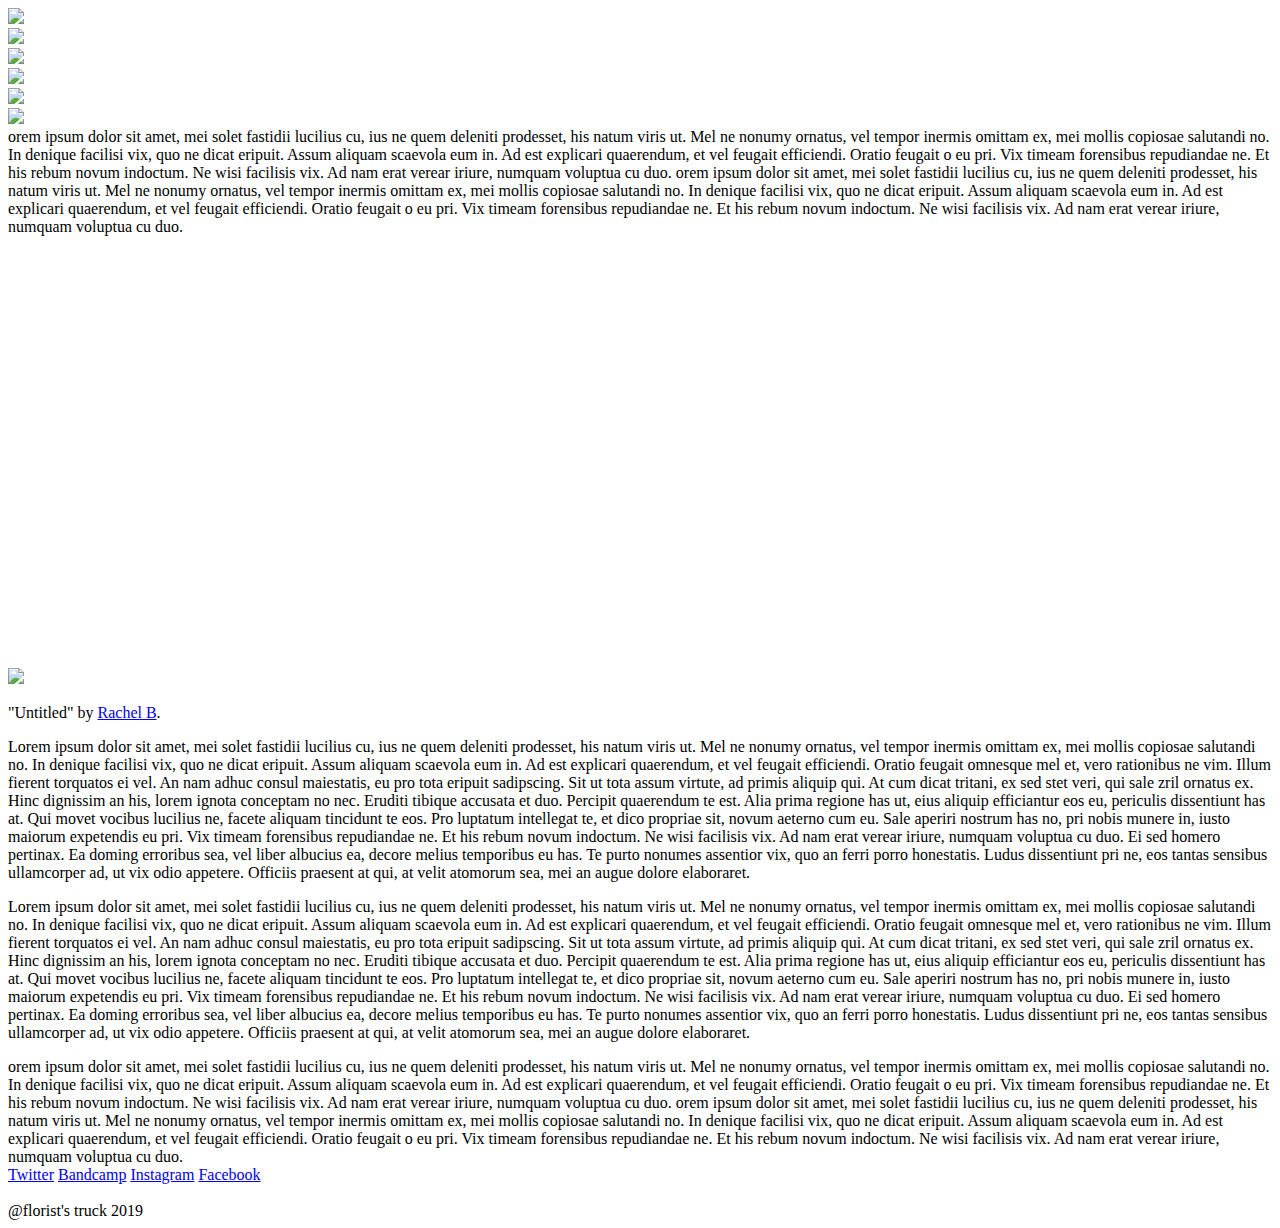
==== index.html @ beddcd2d "create index" ====
<!DOCTYPE html>
<html lang="en">
  <head>
    <title>Florist's Truck</title>
    <meta charset="utf-8">
    <meta http-equiv="X-UA-Compatible" content="IE=edge">
    <meta name="viewport" content="width=device-width, initial-scale=1">
    
    <!-- import the webpage's stylesheet -->
    <link rel="stylesheet" type="text/css" href="/screen.css" media="screen" />    
    <!-- import the webpage's javascript file -->
    <script src="/script.js" defer></script>
    <link rel="stylesheet" href="https://unpkg.com/chota@latest">
    <link href="https://fonts.googleapis.com/css?family=EB+Garamond" rel="stylesheet">
  </head>  
  <body>

  
    <div class="row navbar">
      <div class="col-2"></div>
     <!-- <div class="col" id="logo" data-aos="logo-animation" data-aos-delay="550"> -->
      <div class="col" id="logo">
        <a href="/winter18.html" id="logo-click"><img src="https://cdn.glitch.com/562de8a5-a405-4e7e-9d7d-452318f6cb63%2Fheading.gif?1544930322221"></a>
      </div>
      <div class="col nav" id="nav-0">
        <a href="/about.html"><img src="https://cdn.glitch.com/562de8a5-a405-4e7e-9d7d-452318f6cb63%2FNav-about-01.png?1545444240379"></a>
      </div>
      <div class="col nav" id="nav-1">
        <a href="#"><img src="https://cdn.glitch.com/562de8a5-a405-4e7e-9d7d-452318f6cb63%2FNav-past-01.png?1545451719159"></a>
      </div>
      <div class="col nav" id="nav-2">
        <a href="/winter18.html"><img src="https://cdn.glitch.com/562de8a5-a405-4e7e-9d7d-452318f6cb63%2FNav-current-01.png?1545451718797"></a>
      </div>
      <div class="col nav" id="nav-3">
        <a href="/submit.html"><img src="https://cdn.glitch.com/562de8a5-a405-4e7e-9d7d-452318f6cb63%2FNav-submit-01.png?1545451718893"></a>
      </div>
      <div class="col nav" id="nav-4">
        <a href="/contact.html"><img src="https://cdn.glitch.com/562de8a5-a405-4e7e-9d7d-452318f6cb63%2FNav-contact-01.png?1545451718662"></a>
      </div>
      <div class="col-2"></div>
    </div>
<!--    
    <div class="wave wave--show">
      <div class="wave__cont">
        ::after
      </div>
    </div>
-->
    
    <!--
 
    <div class="row">
      <div class="col-1"></div>
      <div class="col-10 poem-content">
        <p>Lorem ipsum dolor sit amet, mei solet fastidii lucilius cu, ius ne quem deleniti prodesset, his natum viris ut. Mel ne nonumy ornatus, vel tempor inermis omittam ex, mei mollis copiosae salutandi no. In denique facilisi vix, quo ne dicat eripuit. Assum aliquam scaevola eum in. Ad est explicari quaerendum, et vel feugait efficiendi.

  Oratio feugait omnesque mel et, vero rationibus ne vim. Illum fierent torquatos ei vel. An nam adhuc consul maiestatis, eu pro tota eripuit sadipscing. Sit ut tota assum virtute, ad primis aliquip qui. At cum dicat tritani, ex sed stet veri, qui sale zril ornatus ex.
        </p>
      </div>
      <div class="col-1"></div>
    </div>
<!--
    <div class="row">
      <div class="col-6"></div>
      <div class="col-4 poem-content" data-aos="fade-up" data-aos-delay="150" data-aos-duration="1500" data-aos-easing="flower-easing" data-aos-mirror="true">
        <p>Read More...</p>
      </div>
      <div class="col"></div>
    </div>
-->
    <div class="row">
      <div class="white-space" style="height: 60vh;">
        <p-h>orem ipsum dolor sit amet, mei solet fastidii lucilius cu, ius ne quem deleniti prodesset, his natum viris ut. Mel ne nonumy ornatus, vel tempor inermis omittam ex, mei mollis copiosae salutandi no. In denique facilisi vix, quo ne dicat eripuit. Assum aliquam scaevola eum in. Ad est explicari quaerendum, et vel feugait efficiendi.

    Oratio feugait o eu pri. Vix timeam forensibus repudiandae ne. Et his rebum novum indoctum. Ne wisi facilisis vix. Ad nam erat verear iriure, numquam voluptua cu duo.
orem ipsum dolor sit amet, mei solet fastidii lucilius cu, ius ne quem deleniti prodesset, his natum viris ut. Mel ne nonumy ornatus, vel tempor inermis omittam ex, mei mollis copiosae salutandi no. In denique facilisi vix, quo ne dicat eripuit. Assum aliquam scaevola eum in. Ad est explicari quaerendum, et vel feugait efficiendi.

    Oratio feugait o eu pri. Vix timeam forensibus repudiandae ne. Et his rebum novum indoctum. Ne wisi facilisis vix. Ad nam erat verear iriure, numquam voluptua cu duo.
        </p-h>
      </div>
    </div>
    
       <div class="row">
      <div class="col-1"></div>
      <div class="col poem-img">
        <img src="http://placehold.jp/480x288.png" style="display: inline-block; padding-left:0;">
        <p>"Untitled" by <a href="#">Rachel B</a>.</p>
      </div>
      <div class="col-4"></div>
    </div>
    
    
    
    <div class="row">
      <div class="col-6"></div>
      <div class="col-4 poem-content">
        <p>Lorem ipsum dolor sit amet, mei solet fastidii lucilius cu, ius ne quem deleniti prodesset, his natum viris ut. Mel ne nonumy ornatus, vel tempor inermis omittam ex, mei mollis copiosae salutandi no. In denique facilisi vix, quo ne dicat eripuit. Assum aliquam scaevola eum in. Ad est explicari quaerendum, et vel feugait efficiendi.

  Oratio feugait omnesque mel et, vero rationibus ne vim. Illum fierent torquatos ei vel. An nam adhuc consul maiestatis, eu pro tota eripuit sadipscing. Sit ut tota assum virtute, ad primis aliquip qui. At cum dicat tritani, ex sed stet veri, qui sale zril ornatus ex.

  Hinc dignissim an his, lorem ignota conceptam no nec. Eruditi tibique accusata et duo. Percipit quaerendum te est. Alia prima regione has ut, eius aliquip efficiantur eos eu, periculis dissentiunt has at. Qui movet vocibus lucilius ne, facete aliquam tincidunt te eos. Pro luptatum intellegat te, et dico propriae sit, novum aeterno cum eu.

  Sale aperiri nostrum has no, pri nobis munere in, iusto maiorum expetendis eu pri. Vix timeam forensibus repudiandae ne. Et his rebum novum indoctum. Ne wisi facilisis vix. Ad nam erat verear iriure, numquam voluptua cu duo.

  Ei sed homero pertinax. Ea doming erroribus sea, vel liber albucius ea, decore melius temporibus eu has. Te purto nonumes assentior vix, quo an ferri porro honestatis. Ludus dissentiunt pri ne, eos tantas sensibus ullamcorper ad, ut vix odio appetere. Officiis praesent at qui, at velit atomorum sea, mei an augue dolore elaboraret.</p>
      </div>
      <div class="col"></div>
    </div>
    
    <div class="row">
      <div class="col-1"></div>
      <div class="col poem-content">
        <p>Lorem ipsum dolor sit amet, mei solet fastidii lucilius cu, ius ne quem deleniti prodesset, his natum viris ut. Mel ne nonumy ornatus, vel tempor inermis omittam ex, mei mollis copiosae salutandi no. In denique facilisi vix, quo ne dicat eripuit. Assum aliquam scaevola eum in. Ad est explicari quaerendum, et vel feugait efficiendi.

  Oratio feugait omnesque mel et, vero rationibus ne vim. Illum fierent torquatos ei vel. An nam adhuc consul maiestatis, eu pro tota eripuit sadipscing. Sit ut tota assum virtute, ad primis aliquip qui. At cum dicat tritani, ex sed stet veri, qui sale zril ornatus ex.

  Hinc dignissim an his, lorem ignota conceptam no nec. Eruditi tibique accusata et duo. Percipit quaerendum te est. Alia prima regione has ut, eius aliquip efficiantur eos eu, periculis dissentiunt has at. Qui movet vocibus lucilius ne, facete aliquam tincidunt te eos. Pro luptatum intellegat te, et dico propriae sit, novum aeterno cum eu.

  Sale aperiri nostrum has no, pri nobis munere in, iusto maiorum expetendis eu pri. Vix timeam forensibus repudiandae ne. Et his rebum novum indoctum. Ne wisi facilisis vix. Ad nam erat verear iriure, numquam voluptua cu duo.

  Ei sed homero pertinax. Ea doming erroribus sea, vel liber albucius ea, decore melius temporibus eu has. Te purto nonumes assentior vix, quo an ferri porro honestatis. Ludus dissentiunt pri ne, eos tantas sensibus ullamcorper ad, ut vix odio appetere. Officiis praesent at qui, at velit atomorum sea, mei an augue dolore elaboraret.</p>
        <!-- 
        <div class="white-space">
           <p-h>Lorem ipsum dolor sit amet, mei solet fastidii lucilius cu, ius ne quem deleniti prodesset, his natum viris ut. Mel ne nonumy ornatus, vel tempor inermis omittam ex, mei mollis copiosae salutandi no. In denique facilisi vix, quo ne dicat eripuit. Assum aliquam scaevola eum in. Ad est explicari quaerendum, et vel feugait efficiendi.

    Oratio feugait o eu pri. Vix timeam forensibus repudiandae ne. Et his rebum novum indoctum. Ne wisi facilisis vix. Ad nam erat verear iriure, numquam voluptua cu duo.

    Ei sed homero pertinax. Ea doming erroribus sea, vel liber albucius ea, decore melius temporibus eu has. Te purto nonumes assentior vix, quo an ferri porro honestatis. Ludus dissentiunt pri ne, eos tantas sensibus ullamcorper ad, ut vix odio appetere. Officiis praesent at qui, at velit atomorum sea, mei an augue dolore elaboraret.</p-h>
          </div>
-->
      </div>
      <div class="col-1"></div>
    </div>
    
    <div class="row">
      <div class="white-space">
        <p-h>orem ipsum dolor sit amet, mei solet fastidii lucilius cu, ius ne quem deleniti prodesset, his natum viris ut. Mel ne nonumy ornatus, vel tempor inermis omittam ex, mei mollis copiosae salutandi no. In denique facilisi vix, quo ne dicat eripuit. Assum aliquam scaevola eum in. Ad est explicari quaerendum, et vel feugait efficiendi.

    Oratio feugait o eu pri. Vix timeam forensibus repudiandae ne. Et his rebum novum indoctum. Ne wisi facilisis vix. Ad nam erat verear iriure, numquam voluptua cu duo.
orem ipsum dolor sit amet, mei solet fastidii lucilius cu, ius ne quem deleniti prodesset, his natum viris ut. Mel ne nonumy ornatus, vel tempor inermis omittam ex, mei mollis copiosae salutandi no. In denique facilisi vix, quo ne dicat eripuit. Assum aliquam scaevola eum in. Ad est explicari quaerendum, et vel feugait efficiendi.

    Oratio feugait o eu pri. Vix timeam forensibus repudiandae ne. Et his rebum novum indoctum. Ne wisi facilisis vix. Ad nam erat verear iriure, numquam voluptua cu duo.
        </p-h>
      </div>
    </div>
      
    
    <div class="row">
      <div class="col-1"></div>
      <div class="col">
        <div class="footer-flex">
          <a class="footer-anchor" href="#">Twitter</a>
          <a class="footer-anchor" href="#">Bandcamp</a>
          <a class="footer-anchor" href="#">Instagram</a>
          <a class="footer-anchor" href="#">Facebook</a>
        </div>
        <br \>
        <p-f>@florist's truck 2019</p-f>
      </div>
      <div class="col-1"></div>
    </div>

    
    <!--
    <div class="row" id="footer">
      <div class="col-1"></div>
      <div class="col" data-aos="fade-up" data-aos-delay="150" data-aos-duration="1500" data-aos-easing="flower-easing" data-aos-mirror="true">
        <p>Twitter</p>
        <p>Bandcamp</p>
        <p>Instagram</p>
        <p>Facebook</p>
      </div>
      <div class="col-1"></div>
    </div>
    -->
 
    <script src="https://code.jquery.com/jquery-3.3.1.min.js" integrity="sha256-FgpCb/KJQlLNfOu91ta32o/NMZxltwRo8QtmkMRdAu8=" crossorigin="anonymous"></script>
    <script src="https://code.jquery.com/ui/1.11.4/jquery-ui.js"></script>
    <script src="/script.js"></script>
  </body>
</html>
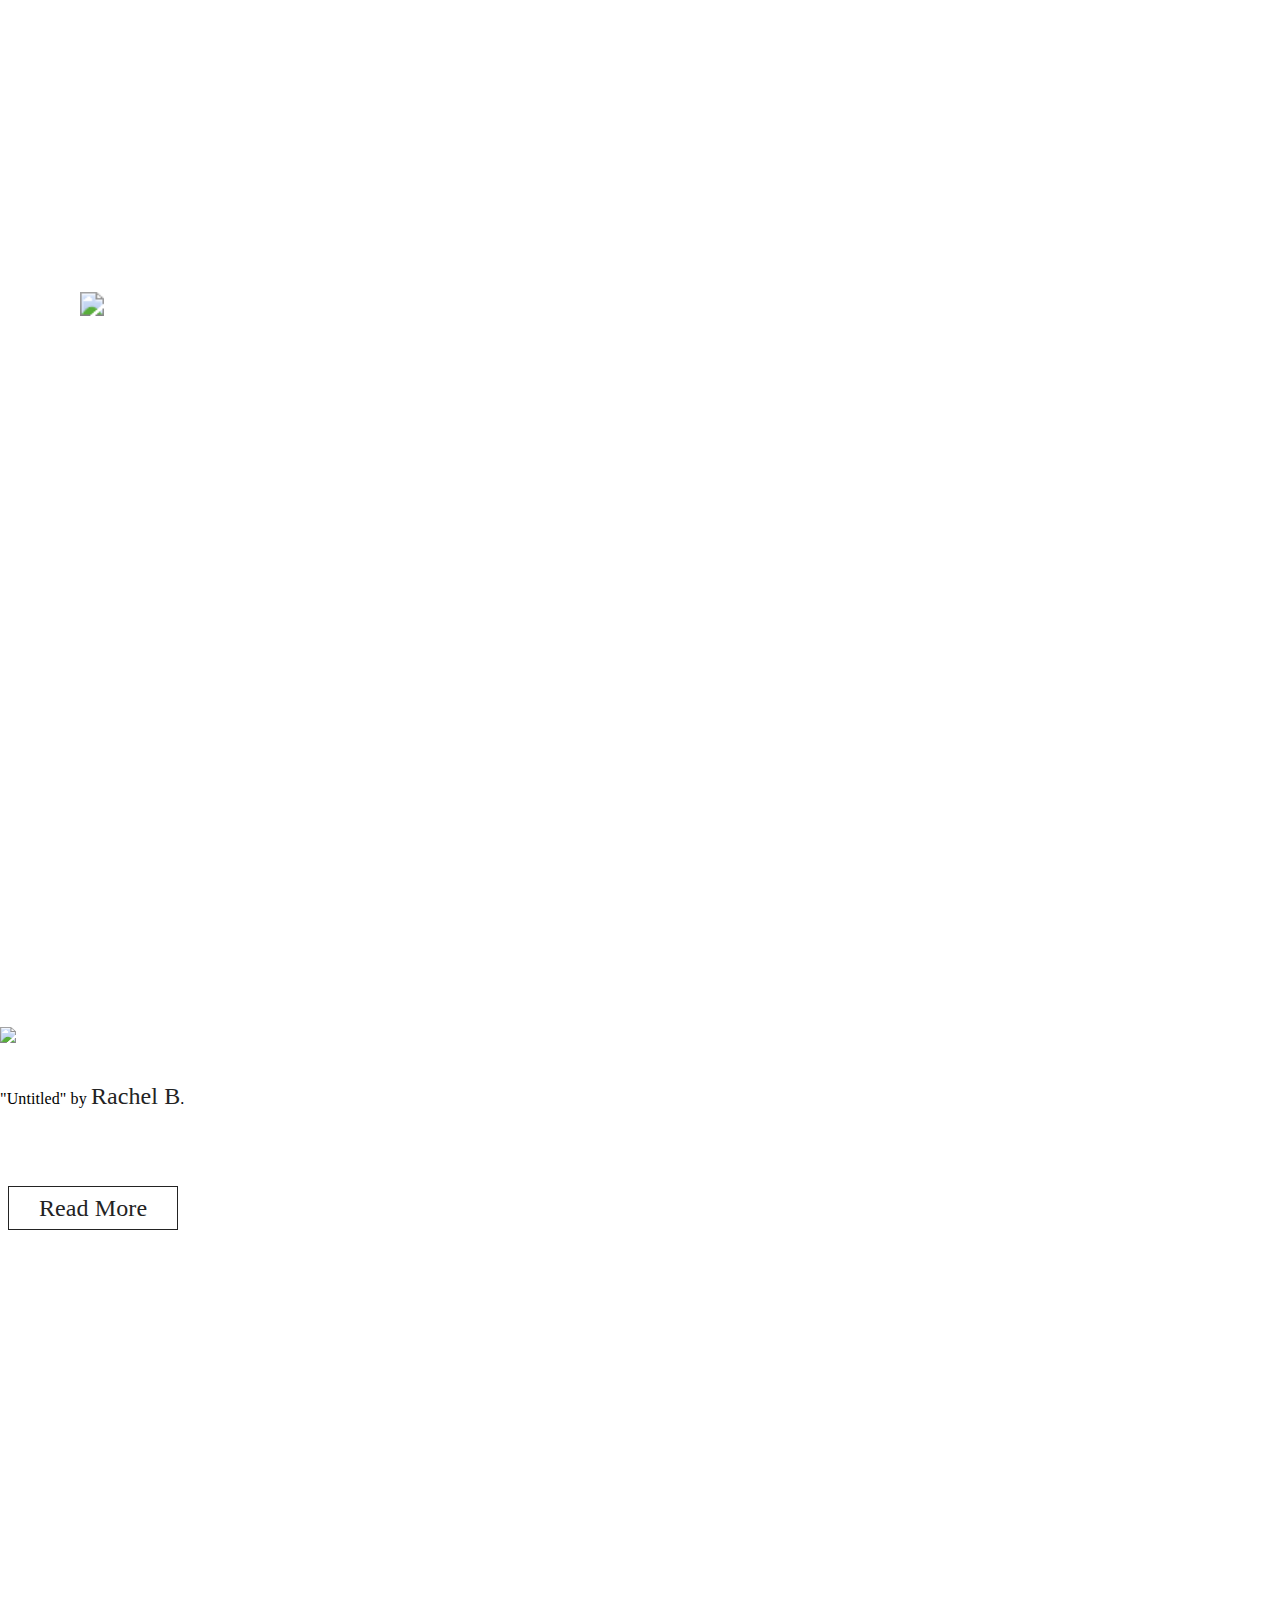
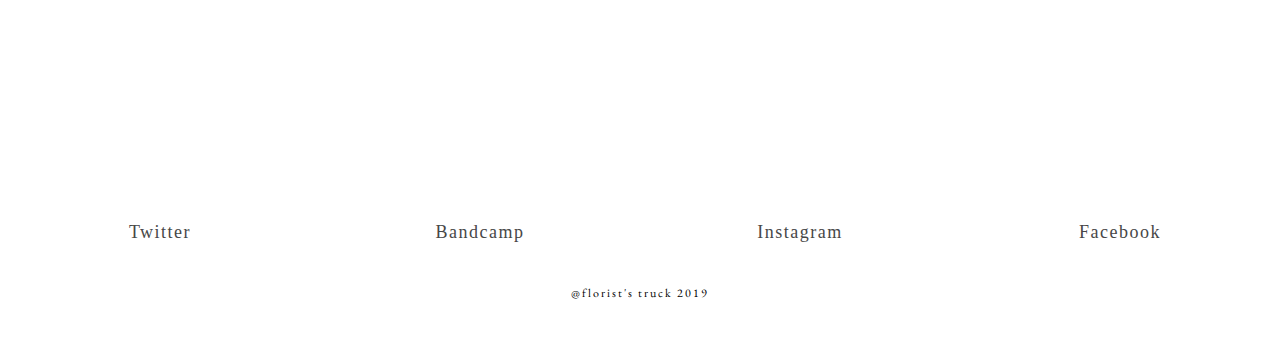
==== commit f75e0cf6: "add read more button" ====
--- a/index.html
+++ b/index.html
@@ -92,48 +92,17 @@
     
     
     <div class="row">
-      <div class="col-6"></div>
-      <div class="col-4 poem-content">
-        <p>Lorem ipsum dolor sit amet, mei solet fastidii lucilius cu, ius ne quem deleniti prodesset, his natum viris ut. Mel ne nonumy ornatus, vel tempor inermis omittam ex, mei mollis copiosae salutandi no. In denique facilisi vix, quo ne dicat eripuit. Assum aliquam scaevola eum in. Ad est explicari quaerendum, et vel feugait efficiendi.
-
-  Oratio feugait omnesque mel et, vero rationibus ne vim. Illum fierent torquatos ei vel. An nam adhuc consul maiestatis, eu pro tota eripuit sadipscing. Sit ut tota assum virtute, ad primis aliquip qui. At cum dicat tritani, ex sed stet veri, qui sale zril ornatus ex.
-
-  Hinc dignissim an his, lorem ignota conceptam no nec. Eruditi tibique accusata et duo. Percipit quaerendum te est. Alia prima regione has ut, eius aliquip efficiantur eos eu, periculis dissentiunt has at. Qui movet vocibus lucilius ne, facete aliquam tincidunt te eos. Pro luptatum intellegat te, et dico propriae sit, novum aeterno cum eu.
-
-  Sale aperiri nostrum has no, pri nobis munere in, iusto maiorum expetendis eu pri. Vix timeam forensibus repudiandae ne. Et his rebum novum indoctum. Ne wisi facilisis vix. Ad nam erat verear iriure, numquam voluptua cu duo.
-
-  Ei sed homero pertinax. Ea doming erroribus sea, vel liber albucius ea, decore melius temporibus eu has. Te purto nonumes assentior vix, quo an ferri porro honestatis. Ludus dissentiunt pri ne, eos tantas sensibus ullamcorper ad, ut vix odio appetere. Officiis praesent at qui, at velit atomorum sea, mei an augue dolore elaboraret.</p>
+      <div class="col-4"></div>
+      <div class="col-4 more-button">
+        <a href="/winter18.html">
+          Read More
+        </a>
       </div>
-      <div class="col"></div>
+      <div class="col-4"></div>
     </div>
     
     <div class="row">
-      <div class="col-1"></div>
-      <div class="col poem-content">
-        <p>Lorem ipsum dolor sit amet, mei solet fastidii lucilius cu, ius ne quem deleniti prodesset, his natum viris ut. Mel ne nonumy ornatus, vel tempor inermis omittam ex, mei mollis copiosae salutandi no. In denique facilisi vix, quo ne dicat eripuit. Assum aliquam scaevola eum in. Ad est explicari quaerendum, et vel feugait efficiendi.
-
-  Oratio feugait omnesque mel et, vero rationibus ne vim. Illum fierent torquatos ei vel. An nam adhuc consul maiestatis, eu pro tota eripuit sadipscing. Sit ut tota assum virtute, ad primis aliquip qui. At cum dicat tritani, ex sed stet veri, qui sale zril ornatus ex.
-
-  Hinc dignissim an his, lorem ignota conceptam no nec. Eruditi tibique accusata et duo. Percipit quaerendum te est. Alia prima regione has ut, eius aliquip efficiantur eos eu, periculis dissentiunt has at. Qui movet vocibus lucilius ne, facete aliquam tincidunt te eos. Pro luptatum intellegat te, et dico propriae sit, novum aeterno cum eu.
-
-  Sale aperiri nostrum has no, pri nobis munere in, iusto maiorum expetendis eu pri. Vix timeam forensibus repudiandae ne. Et his rebum novum indoctum. Ne wisi facilisis vix. Ad nam erat verear iriure, numquam voluptua cu duo.
-
-  Ei sed homero pertinax. Ea doming erroribus sea, vel liber albucius ea, decore melius temporibus eu has. Te purto nonumes assentior vix, quo an ferri porro honestatis. Ludus dissentiunt pri ne, eos tantas sensibus ullamcorper ad, ut vix odio appetere. Officiis praesent at qui, at velit atomorum sea, mei an augue dolore elaboraret.</p>
-        <!-- 
-        <div class="white-space">
-           <p-h>Lorem ipsum dolor sit amet, mei solet fastidii lucilius cu, ius ne quem deleniti prodesset, his natum viris ut. Mel ne nonumy ornatus, vel tempor inermis omittam ex, mei mollis copiosae salutandi no. In denique facilisi vix, quo ne dicat eripuit. Assum aliquam scaevola eum in. Ad est explicari quaerendum, et vel feugait efficiendi.
-
-    Oratio feugait o eu pri. Vix timeam forensibus repudiandae ne. Et his rebum novum indoctum. Ne wisi facilisis vix. Ad nam erat verear iriure, numquam voluptua cu duo.
-
-    Ei sed homero pertinax. Ea doming erroribus sea, vel liber albucius ea, decore melius temporibus eu has. Te purto nonumes assentior vix, quo an ferri porro honestatis. Ludus dissentiunt pri ne, eos tantas sensibus ullamcorper ad, ut vix odio appetere. Officiis praesent at qui, at velit atomorum sea, mei an augue dolore elaboraret.</p-h>
-          </div>
--->
-      </div>
-      <div class="col-1"></div>
-    </div>
-    
-    <div class="row">
-      <div class="white-space">
+      <div class="white-space" style="height: 60vh;">
         <p-h>orem ipsum dolor sit amet, mei solet fastidii lucilius cu, ius ne quem deleniti prodesset, his natum viris ut. Mel ne nonumy ornatus, vel tempor inermis omittam ex, mei mollis copiosae salutandi no. In denique facilisi vix, quo ne dicat eripuit. Assum aliquam scaevola eum in. Ad est explicari quaerendum, et vel feugait efficiendi.
 
     Oratio feugait o eu pri. Vix timeam forensibus repudiandae ne. Et his rebum novum indoctum. Ne wisi facilisis vix. Ad nam erat verear iriure, numquam voluptua cu duo.
--- a/screen.css
+++ b/screen.css
@@ -0,0 +1,534 @@
+/*! chota.css v0.5.1 | MIT License | github.com/jenil/chota */
+
+* {
+  -webkit-box-sizing: border-box;
+          box-sizing: border-box;
+}
+html {
+  font-size: 62.5%;
+  line-height: 1.15;
+  -ms-text-size-adjust: 100%;
+  -webkit-text-size-adjust: 100%;
+}
+body {
+  letter-spacing: 0.01em;
+  line-height: 1.6;
+  font-weight: 400;
+  font-family: "Segoe UI", "Helvetica Neue", sans-serif; /*fallback*/
+  margin: 0;
+  padding: 0;
+  overflow-x: hidden;
+  background: url("https://cdn.glitch.com/562de8a5-a405-4e7e-9d7d-452318f6cb63%2Fbg-white-01.png?1544931857759") no-repeat center center fixed;
+  background-color: rgba(255, 255, 255, .3);
+  background-blend-mode: lighten;
+/*background: url("https://cdn.glitch.com/562de8a5-a405-4e7e-9d7d-452318f6cb63%2Fbackground.png?1544930325556") no-repeat center center fixed; */
+  background-size: cover;
+
+}
+h1,
+h2,
+h3,
+h4,
+h5,
+h6 {
+  font-weight: 500;
+  margin: 0.35em 0 0.7em 0;
+}
+h1 {
+  font-size: 48px;
+  font-family: "Gill Sans";
+}
+h-t {
+  font-size: 64px;
+  font-family: "Gill Sans";
+  text-align: center;
+  width: 100%;
+  display: inline-block;
+}
+h2 {
+  font-family: "Gill Sans";
+  font-size: 24px;
+}
+h2-s {
+  font-family: "Gill Sans";
+  font-size: 16px;
+  color: #474747;
+}
+h3 {
+  font-size: 1.5em;
+}
+h4 {
+  font-size: 1.25em;
+}
+h5 {
+  font-size: 1em;
+}
+h6 {
+  font-size: 0.85em;
+}
+a {
+  color: #878787;
+  text-decoration: none;
+  font-family: "Gill Sans";
+  font-size: 24px;
+  line-height: 4;
+}
+a:hover:not(.button) {
+  color: #232323;
+}
+p {
+  margin-top: 0;
+  font-family: "Gill Sans";
+  font-size: 16px;
+}
+p-t {
+  font-family: "Gill Sans";
+  font-size: 16px;
+}
+p-h {
+  margin-top: 0;
+  font-family: "Gill Sans";
+  font-size: 20px;
+  visibility: hidden;
+}
+
+
+.wave {
+  opacity: .3;
+  z-index: -1;
+  overflow: hidden;
+  position: fixed;
+  left: 0;
+  right: 0;
+  bottom: 0;
+  height: 70vh;
+}
+
+.wave--show {
+  opacity: .5;
+  filter: none;
+  transform: translate3d(0,0,0);
+  transition: opacity 920ms cubic-bezier(.25, .46, .45, .94), transform 920ms cubic-bezier(.25, .46, .45, .94);
+}
+
+.wave__cont {
+  height: 100%;
+  width: 200%;
+  transform: translate3d(-25%, 40%, 0);
+  animation: wave1 5530ms cubic-bezier(.405, .03, .515, .955) infinite both;
+}
+
+.wave__cont:after {
+  content: ' ';
+  display: block;
+  background-color: #f4d5cd;
+  height: 100%;
+  transform: rotate(2.5deg);
+  transform-origin: top center;
+  animation: wave2 4000ms cubic-bezier(.405, .03, .515, .955) infinite both;
+}
+
+@keyframes wave1 {
+  0%, 100% {
+		-webkit-transform: translate3d(-25%, 40%, 0);
+		-moz-transform: translate3d(-25%, 40%, 0);
+		-o-transform: translate3d(-25%, 40%, 0);
+		-ms-transform: translate3d(-25%, 40%, 0);
+		transform: translate3d(-25%, 40%, 0)
+	}
+	50% {
+		-webkit-transform: translate3d(-25%, 30%, 0);
+		-moz-transform: translate3d(-25%, 30%, 0);
+		-o-transform: translate3d(-25%, 30%, 0);
+		-ms-transform: translate3d(-25%, 30%, 0);
+		transform: translate3d(-25%, 30%, 0)
+	}
+}
+
+@keyframes wave2 {
+  0%, 100% {
+		-webkit-transform: rotate(2.5deg);
+		-moz-transform: rotate(2.5deg);
+		-o-transform: rotate(2.5deg);
+		-ms-transform: rotate(2.5deg);
+		transform: rotate(2.5deg)
+	}
+	50% {
+		-webkit-transform: rotate(-2.5deg);
+		-moz-transform: rotate(-2.5deg);
+		-o-transform: rotate(-2.5deg);
+		-ms-transform: rotate(-2.5deg);
+		transform: rotate(-2.5deg)
+	}
+}
+
+.content {
+  position: relative;
+  top: 100vh;
+}
+.wow {
+  visibility: hidden;
+}
+.empty-div {
+  display: block;
+  height: .1vh;
+}
+.poem-content {
+  position: relative;
+  display: block;
+  top: 50vh;
+  width: 50%;
+  padding: 3%;
+  transform: translateX(-50px);
+  font-size: 24px !important;
+  line-height: 48px;
+  color: #474747;
+/*  background: rgb(242, 181, 174, .5); */
+}
+.poem-content a {
+  color: #474747;
+  
+}
+
+#logo {
+  font-family: "Gill Sans";
+  display: block;
+  position: relative;
+  overflow: hidden;
+  height: inherit;
+  transform: scale(1.5); 
+  margin-left: 25%;
+  margin-top: 20%;
+}
+
+#logo-click {
+  display: inline-block;
+  position: relative;
+}
+
+.translated {
+  transform: translate(-40%, 100px) scale(.7) !important;
+}
+
+.translated-img {
+  transform: translate(30%, -100px) !important;
+}
+
+.translated-container {
+  transform: translate(-80%, 100px) !important;
+}
+
+.sticky {
+  position: fixed !important;
+  transform: translateY(-260px) !important;
+  margin-left: 110px !important;
+  z-index: 23;
+}
+
+.nav {
+  display: none;
+}
+
+.navbar {
+  z-index: 23;
+}
+
+#nav-0 {
+  position: fixed;
+  top: 0;
+  transform: translateY(185px);
+  left: 550px;
+  display: none;
+  font-family: "Gill Sans";
+  z-index: 23;
+}
+
+#nav-1 {
+  position: fixed;
+  top: 0;
+  transform: translateY(185px);
+  left: 650px;
+  display: none;
+  font-family: "Gill Sans";
+  z-index: 23;
+}
+
+#nav-2 {
+  position: fixed;
+  top: 0;
+  transform: translateY(150px) scale(.7);
+  left: 730px;
+  display: none;
+  font-family: "Gill Sans";
+  z-index: 23;
+}
+
+#nav-2-mod {
+  position: fixed;
+  top: 0;
+  transform: translateY(150px) scale(.6);
+  left: 730px;
+  display: none;
+  font-family: "Gill Sans";
+  z-index: 23;
+}
+
+#nav-3 {
+  position: fixed;
+  top: 0;
+  transform: translateY(150px) scale(.7);
+  left: 850px;
+  display: none;
+  font-family: "Gill Sans";
+  z-index: 23;
+}
+
+#nav-3-mod {
+  position: fixed;
+  top: 0;
+  transform: translateY(150px) scale(.6);
+  left: 850px;
+  display: none;
+  font-family: "Gill Sans";
+  z-index: 23;
+}
+
+#nav-4 {
+  position: fixed;
+  top: 0;
+  transform: translateY(150px) scale(.7);
+  left: 970px;
+  display: none;
+  font-family: "Gill Sans";
+  z-index: 23;
+}
+
+#nav-4-mod {
+  position: fixed;
+  top: 0;
+  transform: translateY(150px) scale(.6);
+  left: 970px;
+  display: none;
+  font-family: "Gill Sans";
+  z-index: 23;
+}
+
+.background-1 {
+  position: relative;
+  top: 50vh;
+  float: left;
+  margin: 10vw;
+  width: 80vw;
+  height: 200vh;
+  background: rgb(222, 212, 244, .5);
+}
+
+.footer-flex {
+  display: flex;
+  text-align: center;
+}
+
+.footer-anchor {
+  font-size: 18px;
+  font-weight: 400;
+  letter-spacing: 1.5px;
+  color: #474747;
+  width: 100%;
+  margin: auto;
+  font-family: "Gill Sans";
+}
+
+.footer-anchor:hover {
+  font-weight: 500 !important;
+}
+
+p-f {
+  display: block;
+  font-family: "EB Garamond";
+  letter-spacing: 2px;
+  font-size: 12px;
+  text-align: center;
+  margin-bottom: 50px;
+}
+
+.white-space {
+  height: 110vh;
+}
+
+.duang {
+  display: inline-block !important;
+}
+
+.nav-img {
+  position: relative;
+  float: left;
+  height: 30px;
+  width: 60px;
+  background-position: 50% 50%;
+  background-repeat: no-repeat;
+  background-size: cover;
+}
+
+#nav-img-2 {
+  position: relative;
+  float: left;
+  height: 40px;
+  width: 140px;
+  background-position: 50% 50%;
+  background-repeat: no-repeat;
+  background-size: cover;
+}
+
+#nav-img-3 {
+  position: relative;
+  float: left;
+  height: 40px;
+  width: 140px;
+  background-position: 50% 50%;
+  background-repeat: no-repeat;
+  background-size: cover;
+}
+
+#nav-img-4 {
+  position: relative;
+  float: left;
+  height: 40px;
+  width: 140px;
+  background-position: 50% 50%;
+  background-repeat: no-repeat;
+  background-size: cover;
+}
+
+.normal-nav {
+  position: fixed !important;
+  transform: translateY(-260px) !important;
+  margin-left: 110px !important;
+  z-index: 23;
+}
+
+.normal-sticky {
+  position: fixed !important;
+  transform: translateY(88px) translateX(18px) !important;
+ /* margin-left: 110px !important; */
+  z-index: 23;
+}
+
+.normal-sticky-mod {
+  position: fixed !important;
+  transform: translateY(78px) translateX(18px) scale(.55) !important;
+ /* margin-left: 110px !important; */
+  z-index: 23;
+}
+
+.issue-header {
+  display: inline-block;
+/*  padding-top: 200px; */
+  font-family: "Gill Sans";
+  font-size: 16px;
+}
+
+.poem-img {
+  padding-top: 15vh;
+}
+
+.poem-img a {
+  font-family: "Gill Sans";
+  color: #232323;
+}
+
+.poem-img a:hover {
+  color: #f1c1c6;
+  opacity: 1 !important;
+}
+
+.giant-wrapper {
+  margin-top: 20vh;
+}
+
+:focus {
+  outline-color: transparent !important;
+  outline-style: none !important;
+  box-shadow: none !important;
+  -webkit-appearance: none;
+}
+
+.issue-title a:hover {
+  filter: invert(82%) sepia(14%) saturate(489%) hue-rotate(305deg) brightness(97%) contrast(96%) opacity(30%);
+}
+
+.more-button a {
+  padding-left: 30px;
+  padding-top: 8px;
+  padding-right: 30px;
+  padding-bottom: 8px;
+  margin-top: 8px;
+  margin-left: 8px;
+  display: center;
+  width: 100px;
+  background-color: transparent;
+  color: #232323;
+  font-family: 'Gill Sans';
+  font-size: 24px;
+  border: solid;
+  border-width: 1px;
+  border-color: #232323;
+  border-radius: 0px;
+}
+
+.more-button a:hover {
+  background-color: #f1c1c6 !important;
+  opacity: .5 !important;
+}
+
+input:focus {
+  outline-color: transparent !important;
+  outline-style: none !important;
+  box-shadow: none !important;
+  -webkit-appearance: none;
+  background-color: rgba(241, 193, 198, .3) !important;
+  transition: none !important;
+}
+
+textarea:focus {
+  outline-color: transparent !important;
+  outline-style: none !important;
+  box-shadow: none !important;
+  -webkit-appearance: none;
+  background-color: rgba(241, 193, 198, .3) !important;
+  transition: none !important;
+}
+
+[type=submit] {
+  transition: none !important;
+}
+
+[type=submit]:hover {
+  outline-color: transparent !important;
+  outline-style: none !important;
+  box-shadow: none !important;
+  background-color: #f1c1c6 !important;
+  opacity: .5 !important;
+}
+
+
+
+[data-aos='flower-transition'] {
+  opacity: 0;
+  transition-property: opacity;
+}
+[data-aos='flower-transition'].aos-animate {
+  opacity: 1;
+}
+
+body[data-aos-easing="flower-easing-1"] [data-aos], [data-aos][data-aos][data-aos-easing="flower-easing-1"] {
+  transition-timing-function: cubic-bezier(0.35, 0.006, 0.51, 0.95);
+}
+
+[data-aos="logo-animation"] {
+  opacity: 0;
+  transition-property: transform, opacity;
+}
+[data-aos="logo-animation"].aos-animate {
+  opacity: 1;
+  transform: translate(-50%, 100px) scale(.7);
+}
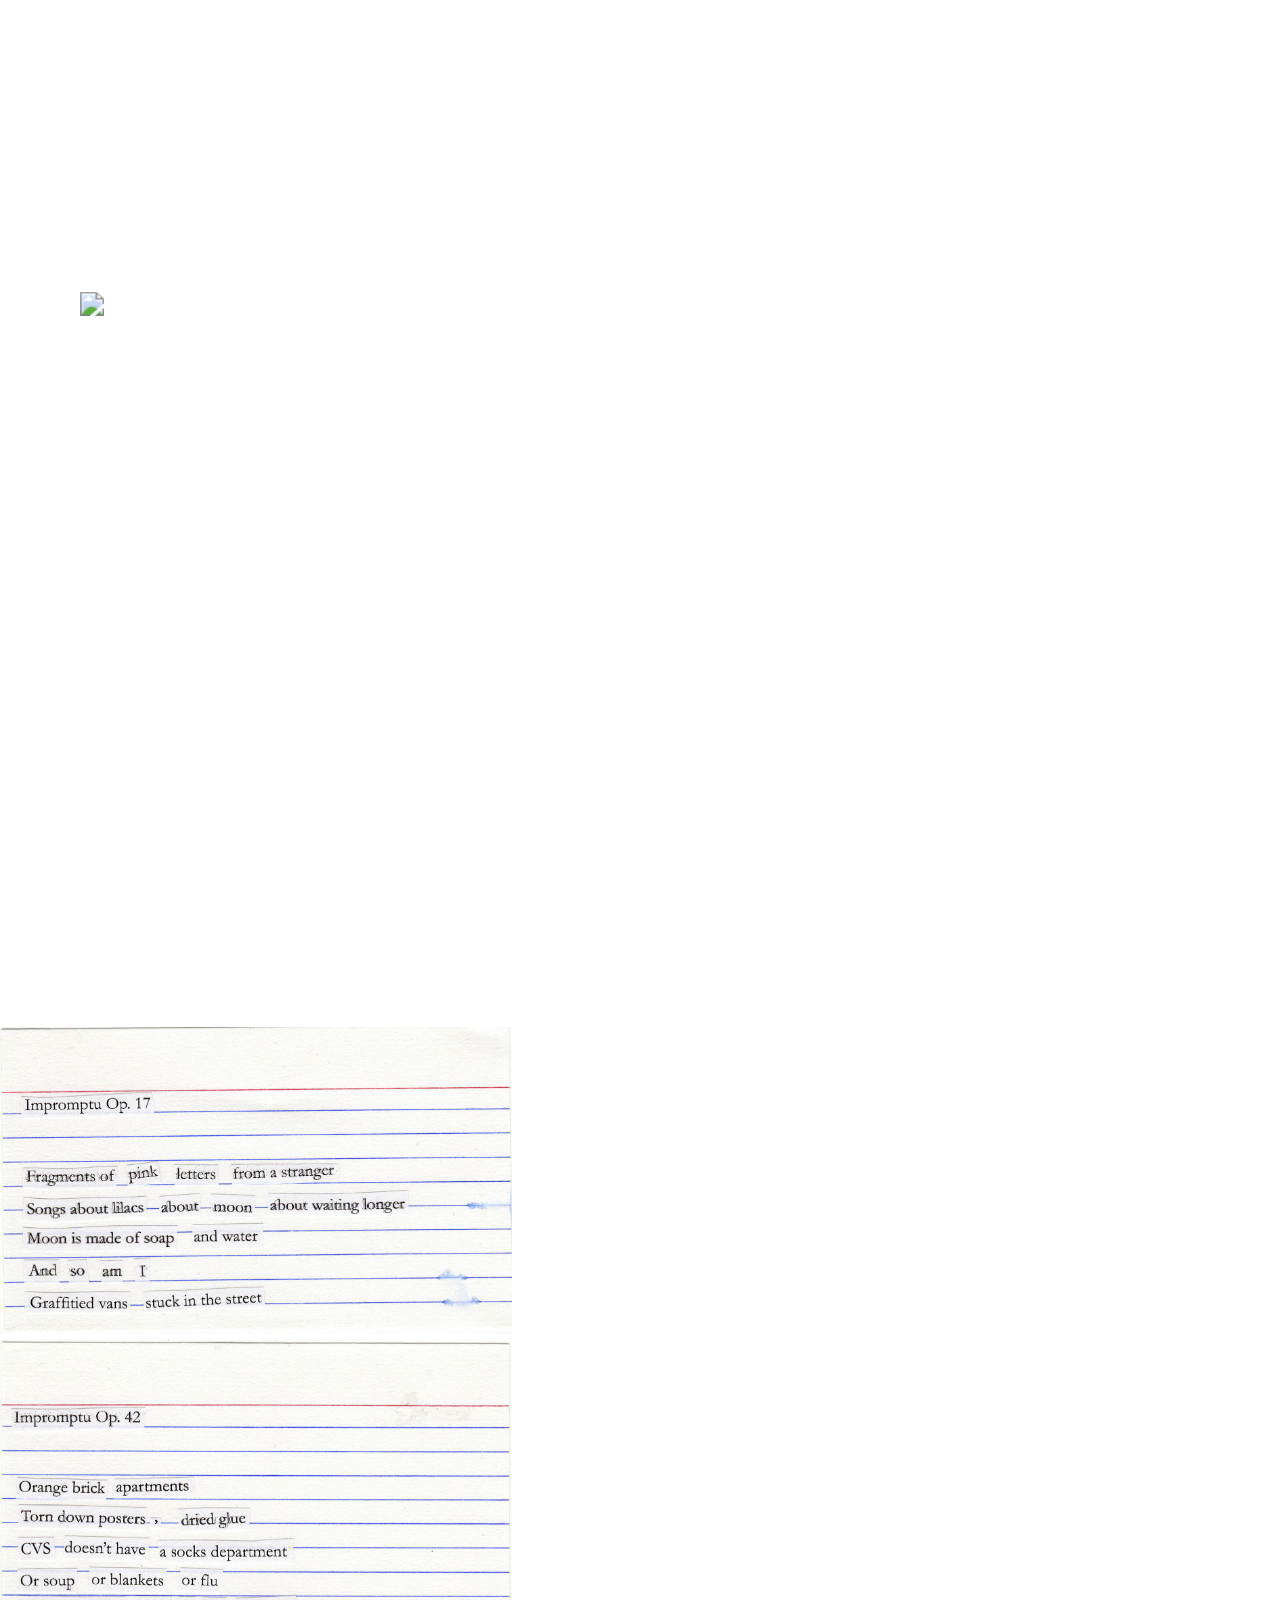
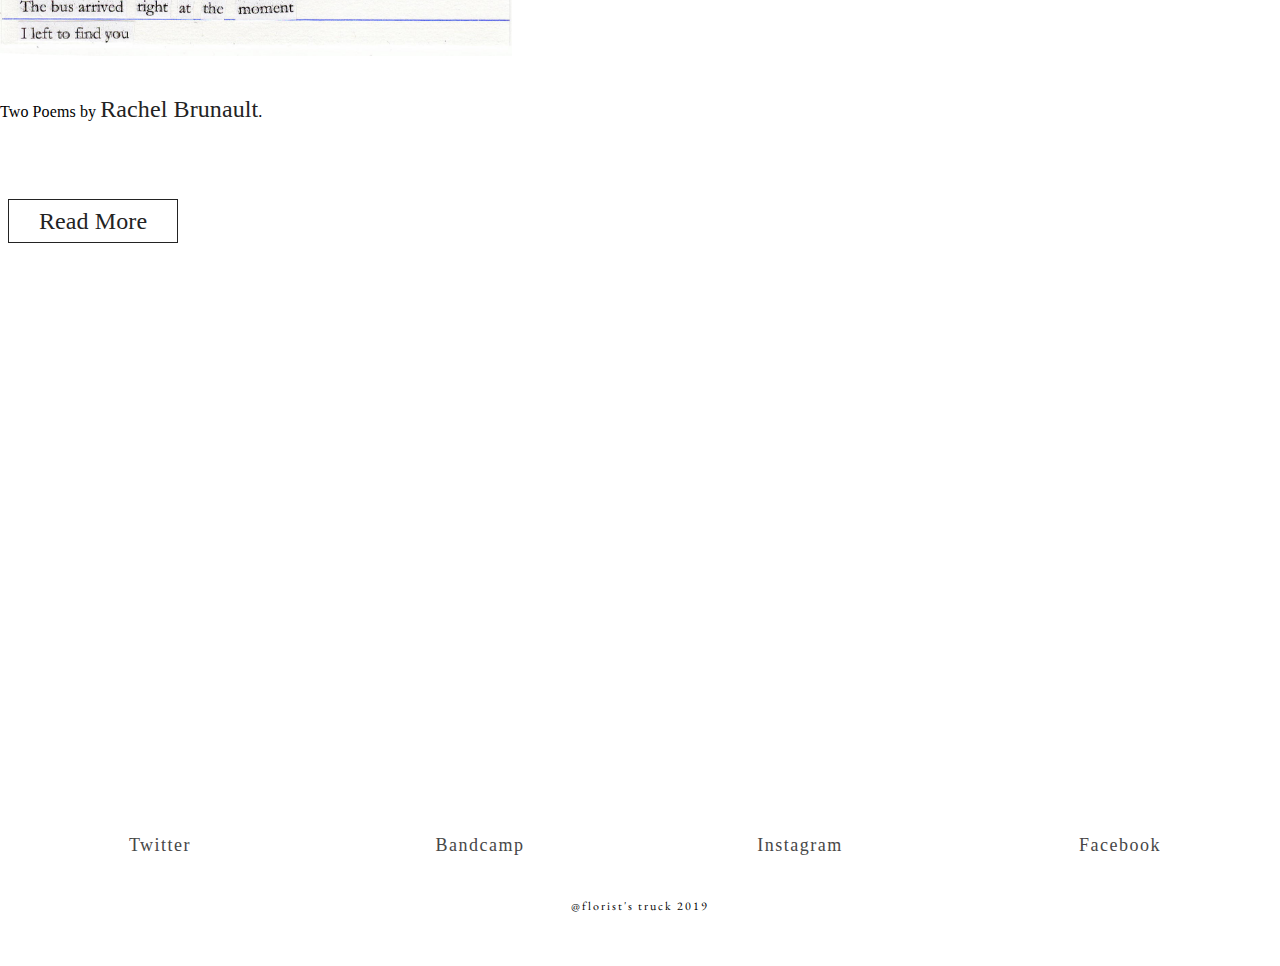
==== commit 9729aa8c: "update pic" ====
--- a/index.html
+++ b/index.html
@@ -83,8 +83,10 @@
        <div class="row">
       <div class="col-1"></div>
       <div class="col poem-img">
-        <img src="http://placehold.jp/480x288.png" style="display: inline-block; padding-left:0;">
-        <p>"Untitled" by <a href="#">Rachel B</a>.</p>
+        <img src="/issues/winter18/two-poems-1.png" style="display: inline-block; padding-left:0; width: 40vw;">
+        <br>
+        <img src="/issues/winter18/two-poems-2.png" style="display: inline-block; padding-left:0; width: 40vw;">
+        <p>Two Poems by <a href="#">Rachel Brunault</a>.</p>
       </div>
       <div class="col-4"></div>
     </div>
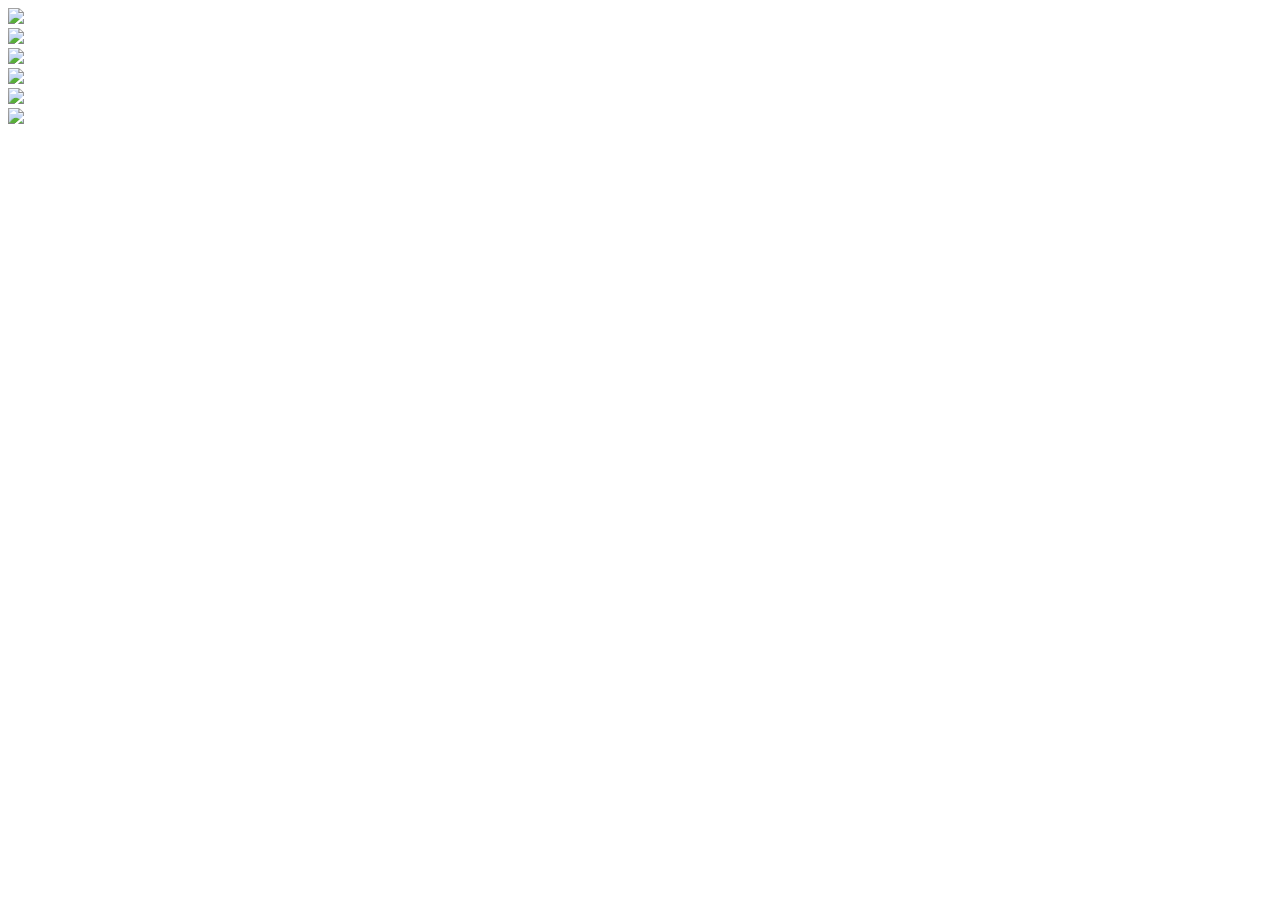
==== commit e5a78315: "upload files" ====
--- a/index.html
+++ b/index.html
@@ -7,9 +7,13 @@
     <meta name="viewport" content="width=device-width, initial-scale=1">
     
     <!-- import the webpage's stylesheet -->
-    <link rel="stylesheet" type="text/css" href="/screen.css" media="screen" />    
+    <link rel="stylesheet" type="text/css" href="css/screen.css" media="screen" />    
     <!-- import the webpage's javascript file -->
-    <script src="/script.js" defer></script>
+    
+<!--
+    <script src="/js/main.js" defer></script>
+-->
+    
     <link rel="stylesheet" href="https://unpkg.com/chota@latest">
     <link href="https://fonts.googleapis.com/css?family=EB+Garamond" rel="stylesheet">
   </head>  
@@ -20,7 +24,7 @@
       <div class="col-2"></div>
      <!-- <div class="col" id="logo" data-aos="logo-animation" data-aos-delay="550"> -->
       <div class="col" id="logo">
-        <a href="/winter18.html" id="logo-click"><img src="https://cdn.glitch.com/562de8a5-a405-4e7e-9d7d-452318f6cb63%2Fheading.gif?1544930322221"></a>
+        <a href="/temp-landing.html" id="logo-click"><img src="https://cdn.glitch.com/562de8a5-a405-4e7e-9d7d-452318f6cb63%2Fheading.gif?1544930322221"></a>
       </div>
       <div class="col nav" id="nav-0">
         <a href="/about.html"><img src="https://cdn.glitch.com/562de8a5-a405-4e7e-9d7d-452318f6cb63%2FNav-about-01.png?1545444240379"></a>
@@ -68,6 +72,9 @@
       <div class="col"></div>
     </div>
 -->
+    
+    
+<!--
     <div class="row">
       <div class="white-space" style="height: 60vh;">
         <p-h>orem ipsum dolor sit amet, mei solet fastidii lucilius cu, ius ne quem deleniti prodesset, his natum viris ut. Mel ne nonumy ornatus, vel tempor inermis omittam ex, mei mollis copiosae salutandi no. In denique facilisi vix, quo ne dicat eripuit. Assum aliquam scaevola eum in. Ad est explicari quaerendum, et vel feugait efficiendi.
@@ -83,14 +90,11 @@
        <div class="row">
       <div class="col-1"></div>
       <div class="col poem-img">
-        <img src="/issues/winter18/two-poems-1.png" style="display: inline-block; padding-left:0; width: 40vw;">
-        <br>
-        <img src="/issues/winter18/two-poems-2.png" style="display: inline-block; padding-left:0; width: 40vw;">
-        <p>Two Poems by <a href="#">Rachel Brunault</a>.</p>
+        <img src="http://placehold.jp/480x288.png" style="display: inline-block; padding-left:0;">
+        <p>"Untitled" by <a href="#">Rachel B</a>.</p>
       </div>
       <div class="col-4"></div>
     </div>
-    
     
     
     <div class="row">
@@ -130,7 +134,7 @@
       </div>
       <div class="col-1"></div>
     </div>
-
+-->
     
     <!--
     <div class="row" id="footer">
@@ -147,6 +151,10 @@
  
     <script src="https://code.jquery.com/jquery-3.3.1.min.js" integrity="sha256-FgpCb/KJQlLNfOu91ta32o/NMZxltwRo8QtmkMRdAu8=" crossorigin="anonymous"></script>
     <script src="https://code.jquery.com/ui/1.11.4/jquery-ui.js"></script>
-    <script src="/script.js"></script>
+
+<!--
+    <script src="/js/main.js"></script>
+-->
+    
   </body>
 </html>
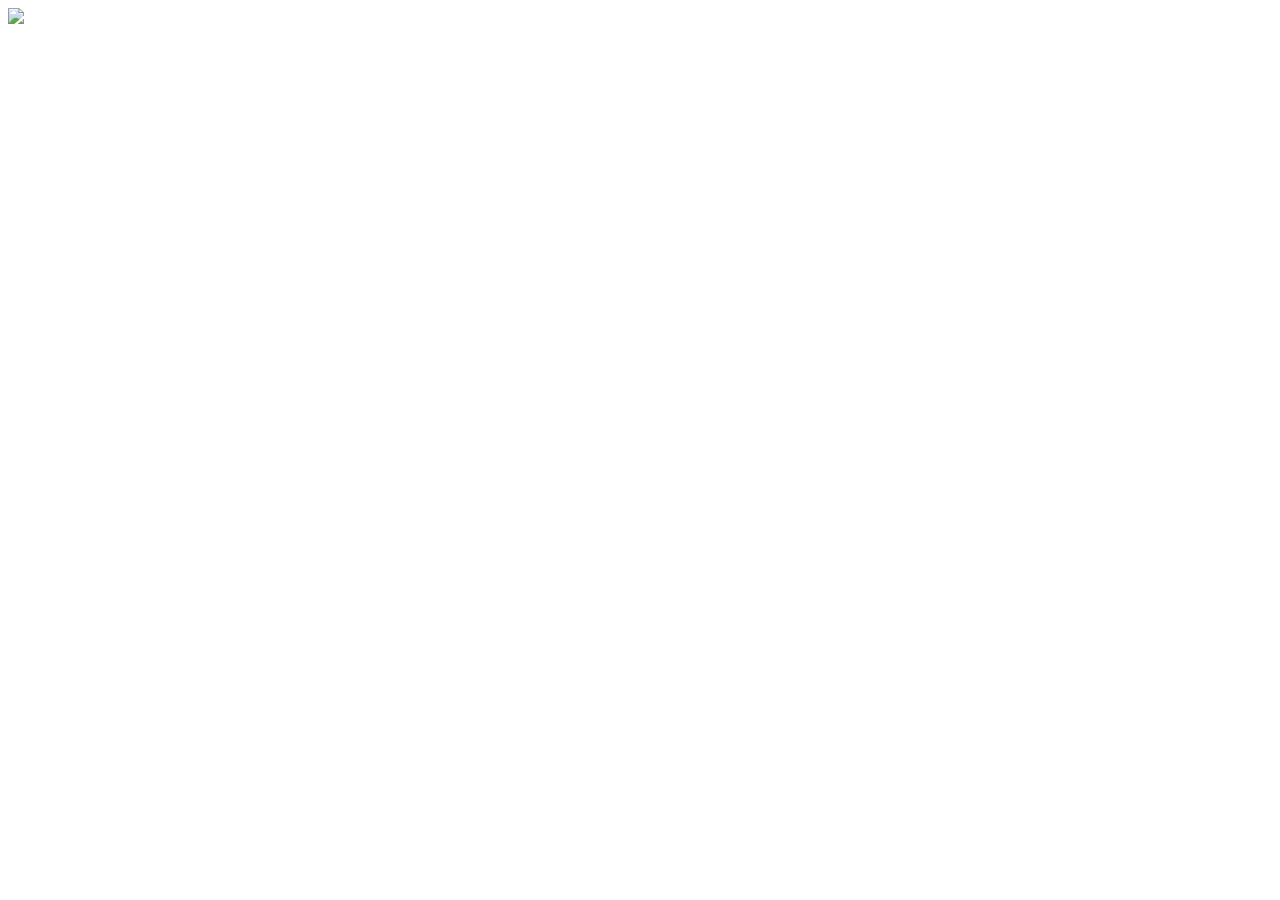
==== commit 654fd561: "comment" ====
--- a/index.html
+++ b/index.html
@@ -26,6 +26,8 @@
       <div class="col" id="logo">
         <a href="/temp-landing.html" id="logo-click"><img src="https://cdn.glitch.com/562de8a5-a405-4e7e-9d7d-452318f6cb63%2Fheading.gif?1544930322221"></a>
       </div>
+      
+ <!--
       <div class="col nav" id="nav-0">
         <a href="/about.html"><img src="https://cdn.glitch.com/562de8a5-a405-4e7e-9d7d-452318f6cb63%2FNav-about-01.png?1545444240379"></a>
       </div>
@@ -43,6 +45,9 @@
       </div>
       <div class="col-2"></div>
     </div>
+-->
+      
+      
 <!--    
     <div class="wave wave--show">
       <div class="wave__cont">
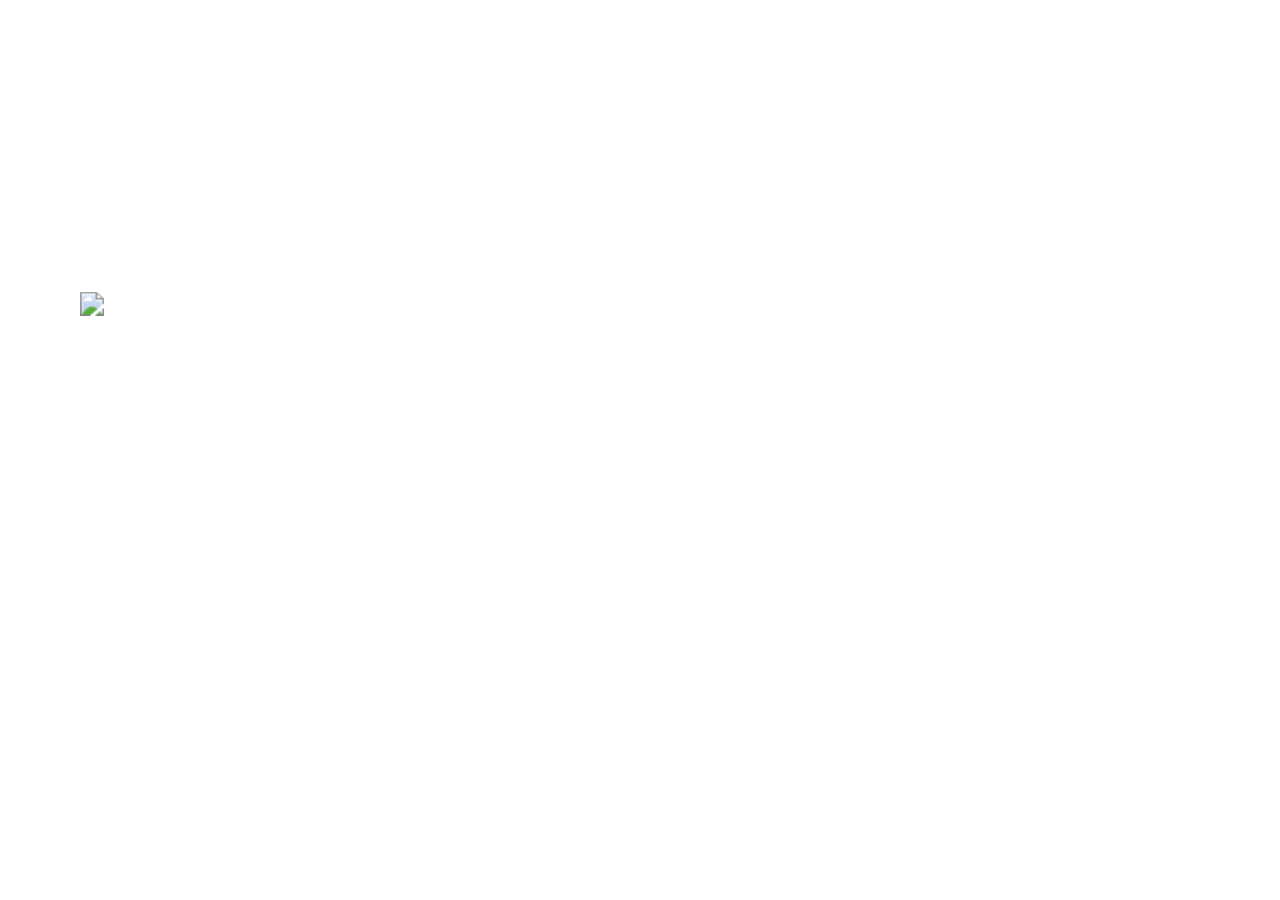
==== commit 40261214: "css location" ====
--- a/index.html
+++ b/index.html
@@ -7,7 +7,7 @@
     <meta name="viewport" content="width=device-width, initial-scale=1">
     
     <!-- import the webpage's stylesheet -->
-    <link rel="stylesheet" type="text/css" href="css/screen.css" media="screen" />    
+    <link rel="stylesheet" type="text/css" href="/screen.css" media="screen" />    
     <!-- import the webpage's javascript file -->
     
 <!--
--- a/screen.css
+++ b/screen.css
@@ -0,0 +1,534 @@
+/*! chota.css v0.5.1 | MIT License | github.com/jenil/chota */
+
+* {
+  -webkit-box-sizing: border-box;
+          box-sizing: border-box;
+}
+html {
+  font-size: 62.5%;
+  line-height: 1.15;
+  -ms-text-size-adjust: 100%;
+  -webkit-text-size-adjust: 100%;
+}
+body {
+  letter-spacing: 0.01em;
+  line-height: 1.6;
+  font-weight: 400;
+  font-family: "Segoe UI", "Helvetica Neue", sans-serif; /*fallback*/
+  margin: 0;
+  padding: 0;
+  overflow-x: hidden;
+  background: url("https://cdn.glitch.com/562de8a5-a405-4e7e-9d7d-452318f6cb63%2Fbg-white-01.png?1544931857759") no-repeat center center fixed;
+  background-color: rgba(255, 255, 255, .3);
+  background-blend-mode: lighten;
+/*background: url("https://cdn.glitch.com/562de8a5-a405-4e7e-9d7d-452318f6cb63%2Fbackground.png?1544930325556") no-repeat center center fixed; */
+  background-size: cover;
+
+}
+h1,
+h2,
+h3,
+h4,
+h5,
+h6 {
+  font-weight: 500;
+  margin: 0.35em 0 0.7em 0;
+}
+h1 {
+  font-size: 48px;
+  font-family: "Gill Sans";
+}
+h-t {
+  font-size: 64px;
+  font-family: "Gill Sans";
+  text-align: center;
+  width: 100%;
+  display: inline-block;
+}
+h2 {
+  font-family: "Gill Sans";
+  font-size: 24px;
+}
+h2-s {
+  font-family: "Gill Sans";
+  font-size: 16px;
+  color: #474747;
+}
+h3 {
+  font-size: 1.5em;
+}
+h4 {
+  font-size: 1.25em;
+}
+h5 {
+  font-size: 1em;
+}
+h6 {
+  font-size: 0.85em;
+}
+a {
+  color: #878787;
+  text-decoration: none;
+  font-family: "Gill Sans";
+  font-size: 24px;
+  line-height: 4;
+}
+a:hover:not(.button) {
+  color: #232323;
+}
+p {
+  margin-top: 0;
+  font-family: "Gill Sans";
+  font-size: 16px;
+}
+p-t {
+  font-family: "Gill Sans";
+  font-size: 16px;
+}
+p-h {
+  margin-top: 0;
+  font-family: "Gill Sans";
+  font-size: 20px;
+  visibility: hidden;
+}
+
+
+.wave {
+  opacity: .3;
+  z-index: -1;
+  overflow: hidden;
+  position: fixed;
+  left: 0;
+  right: 0;
+  bottom: 0;
+  height: 70vh;
+}
+
+.wave--show {
+  opacity: .5;
+  filter: none;
+  transform: translate3d(0,0,0);
+  transition: opacity 920ms cubic-bezier(.25, .46, .45, .94), transform 920ms cubic-bezier(.25, .46, .45, .94);
+}
+
+.wave__cont {
+  height: 100%;
+  width: 200%;
+  transform: translate3d(-25%, 40%, 0);
+  animation: wave1 5530ms cubic-bezier(.405, .03, .515, .955) infinite both;
+}
+
+.wave__cont:after {
+  content: ' ';
+  display: block;
+  background-color: #f4d5cd;
+  height: 100%;
+  transform: rotate(2.5deg);
+  transform-origin: top center;
+  animation: wave2 4000ms cubic-bezier(.405, .03, .515, .955) infinite both;
+}
+
+@keyframes wave1 {
+  0%, 100% {
+		-webkit-transform: translate3d(-25%, 40%, 0);
+		-moz-transform: translate3d(-25%, 40%, 0);
+		-o-transform: translate3d(-25%, 40%, 0);
+		-ms-transform: translate3d(-25%, 40%, 0);
+		transform: translate3d(-25%, 40%, 0)
+	}
+	50% {
+		-webkit-transform: translate3d(-25%, 30%, 0);
+		-moz-transform: translate3d(-25%, 30%, 0);
+		-o-transform: translate3d(-25%, 30%, 0);
+		-ms-transform: translate3d(-25%, 30%, 0);
+		transform: translate3d(-25%, 30%, 0)
+	}
+}
+
+@keyframes wave2 {
+  0%, 100% {
+		-webkit-transform: rotate(2.5deg);
+		-moz-transform: rotate(2.5deg);
+		-o-transform: rotate(2.5deg);
+		-ms-transform: rotate(2.5deg);
+		transform: rotate(2.5deg)
+	}
+	50% {
+		-webkit-transform: rotate(-2.5deg);
+		-moz-transform: rotate(-2.5deg);
+		-o-transform: rotate(-2.5deg);
+		-ms-transform: rotate(-2.5deg);
+		transform: rotate(-2.5deg)
+	}
+}
+
+.content {
+  position: relative;
+  top: 100vh;
+}
+.wow {
+  visibility: hidden;
+}
+.empty-div {
+  display: block;
+  height: .1vh;
+}
+.poem-content {
+  position: relative;
+  display: block;
+  top: 50vh;
+  width: 50%;
+  padding: 3%;
+  transform: translateX(-50px);
+  font-size: 24px !important;
+  line-height: 48px;
+  color: #474747;
+/*  background: rgb(242, 181, 174, .5); */
+}
+.poem-content a {
+  color: #474747;
+  
+}
+
+#logo {
+  font-family: "Gill Sans";
+  display: block;
+  position: relative;
+  overflow: hidden;
+  height: inherit;
+  transform: scale(1.5); 
+  margin-left: 25%;
+  margin-top: 20%;
+}
+
+#logo-click {
+  display: inline-block;
+  position: relative;
+}
+
+.translated {
+  transform: translate(-40%, 100px) scale(.7) !important;
+}
+
+.translated-img {
+  transform: translate(30%, -100px) !important;
+}
+
+.translated-container {
+  transform: translate(-80%, 100px) !important;
+}
+
+.sticky {
+  position: fixed !important;
+  transform: translateY(-260px) !important;
+  margin-left: 110px !important;
+  z-index: 23;
+}
+
+.nav {
+  display: none;
+}
+
+.navbar {
+  z-index: 23;
+}
+
+#nav-0 {
+  position: fixed;
+  top: 0;
+  transform: translateY(185px);
+  left: 550px;
+  display: none;
+  font-family: "Gill Sans";
+  z-index: 23;
+}
+
+#nav-1 {
+  position: fixed;
+  top: 0;
+  transform: translateY(185px);
+  left: 650px;
+  display: none;
+  font-family: "Gill Sans";
+  z-index: 23;
+}
+
+#nav-2 {
+  position: fixed;
+  top: 0;
+  transform: translateY(150px) scale(.7);
+  left: 730px;
+  display: none;
+  font-family: "Gill Sans";
+  z-index: 23;
+}
+
+#nav-2-mod {
+  position: fixed;
+  top: 0;
+  transform: translateY(150px) scale(.6);
+  left: 730px;
+  display: none;
+  font-family: "Gill Sans";
+  z-index: 23;
+}
+
+#nav-3 {
+  position: fixed;
+  top: 0;
+  transform: translateY(150px) scale(.7);
+  left: 850px;
+  display: none;
+  font-family: "Gill Sans";
+  z-index: 23;
+}
+
+#nav-3-mod {
+  position: fixed;
+  top: 0;
+  transform: translateY(150px) scale(.6);
+  left: 850px;
+  display: none;
+  font-family: "Gill Sans";
+  z-index: 23;
+}
+
+#nav-4 {
+  position: fixed;
+  top: 0;
+  transform: translateY(150px) scale(.7);
+  left: 970px;
+  display: none;
+  font-family: "Gill Sans";
+  z-index: 23;
+}
+
+#nav-4-mod {
+  position: fixed;
+  top: 0;
+  transform: translateY(150px) scale(.6);
+  left: 970px;
+  display: none;
+  font-family: "Gill Sans";
+  z-index: 23;
+}
+
+.background-1 {
+  position: relative;
+  top: 50vh;
+  float: left;
+  margin: 10vw;
+  width: 80vw;
+  height: 200vh;
+  background: rgb(222, 212, 244, .5);
+}
+
+.footer-flex {
+  display: flex;
+  text-align: center;
+}
+
+.footer-anchor {
+  font-size: 18px;
+  font-weight: 400;
+  letter-spacing: 1.5px;
+  color: #474747;
+  width: 100%;
+  margin: auto;
+  font-family: "Gill Sans";
+}
+
+.footer-anchor:hover {
+  font-weight: 500 !important;
+}
+
+p-f {
+  display: block;
+  font-family: "EB Garamond";
+  letter-spacing: 2px;
+  font-size: 12px;
+  text-align: center;
+  margin-bottom: 50px;
+}
+
+.white-space {
+  height: 110vh;
+}
+
+.duang {
+  display: inline-block !important;
+}
+
+.nav-img {
+  position: relative;
+  float: left;
+  height: 30px;
+  width: 60px;
+  background-position: 50% 50%;
+  background-repeat: no-repeat;
+  background-size: cover;
+}
+
+#nav-img-2 {
+  position: relative;
+  float: left;
+  height: 40px;
+  width: 140px;
+  background-position: 50% 50%;
+  background-repeat: no-repeat;
+  background-size: cover;
+}
+
+#nav-img-3 {
+  position: relative;
+  float: left;
+  height: 40px;
+  width: 140px;
+  background-position: 50% 50%;
+  background-repeat: no-repeat;
+  background-size: cover;
+}
+
+#nav-img-4 {
+  position: relative;
+  float: left;
+  height: 40px;
+  width: 140px;
+  background-position: 50% 50%;
+  background-repeat: no-repeat;
+  background-size: cover;
+}
+
+.normal-nav {
+  position: fixed !important;
+  transform: translateY(-260px) !important;
+  margin-left: 110px !important;
+  z-index: 23;
+}
+
+.normal-sticky {
+  position: fixed !important;
+  transform: translateY(88px) translateX(18px) !important;
+ /* margin-left: 110px !important; */
+  z-index: 23;
+}
+
+.normal-sticky-mod {
+  position: fixed !important;
+  transform: translateY(78px) translateX(18px) scale(.55) !important;
+ /* margin-left: 110px !important; */
+  z-index: 23;
+}
+
+.issue-header {
+  display: inline-block;
+/*  padding-top: 200px; */
+  font-family: "Gill Sans";
+  font-size: 16px;
+}
+
+.poem-img {
+  padding-top: 15vh;
+}
+
+.poem-img a {
+  font-family: "Gill Sans";
+  color: #232323;
+}
+
+.poem-img a:hover {
+  color: #f1c1c6;
+  opacity: 1 !important;
+}
+
+.giant-wrapper {
+  margin-top: 20vh;
+}
+
+:focus {
+  outline-color: transparent !important;
+  outline-style: none !important;
+  box-shadow: none !important;
+  -webkit-appearance: none;
+}
+
+.issue-title a:hover {
+  filter: invert(82%) sepia(14%) saturate(489%) hue-rotate(305deg) brightness(97%) contrast(96%) opacity(30%);
+}
+
+.more-button a {
+  padding-left: 30px;
+  padding-top: 8px;
+  padding-right: 30px;
+  padding-bottom: 8px;
+  margin-top: 8px;
+  margin-left: 8px;
+  display: center;
+  width: 100px;
+  background-color: transparent;
+  color: #232323;
+  font-family: 'Gill Sans';
+  font-size: 24px;
+  border: solid;
+  border-width: 1px;
+  border-color: #232323;
+  border-radius: 0px;
+}
+
+.more-button a:hover {
+  background-color: #f1c1c6 !important;
+  opacity: .5 !important;
+}
+
+input:focus {
+  outline-color: transparent !important;
+  outline-style: none !important;
+  box-shadow: none !important;
+  -webkit-appearance: none;
+  background-color: rgba(241, 193, 198, .3) !important;
+  transition: none !important;
+}
+
+textarea:focus {
+  outline-color: transparent !important;
+  outline-style: none !important;
+  box-shadow: none !important;
+  -webkit-appearance: none;
+  background-color: rgba(241, 193, 198, .3) !important;
+  transition: none !important;
+}
+
+[type=submit] {
+  transition: none !important;
+}
+
+[type=submit]:hover {
+  outline-color: transparent !important;
+  outline-style: none !important;
+  box-shadow: none !important;
+  background-color: #f1c1c6 !important;
+  opacity: .5 !important;
+}
+
+
+
+[data-aos='flower-transition'] {
+  opacity: 0;
+  transition-property: opacity;
+}
+[data-aos='flower-transition'].aos-animate {
+  opacity: 1;
+}
+
+body[data-aos-easing="flower-easing-1"] [data-aos], [data-aos][data-aos][data-aos-easing="flower-easing-1"] {
+  transition-timing-function: cubic-bezier(0.35, 0.006, 0.51, 0.95);
+}
+
+[data-aos="logo-animation"] {
+  opacity: 0;
+  transition-property: transform, opacity;
+}
+[data-aos="logo-animation"].aos-animate {
+  opacity: 1;
+  transform: translate(-50%, 100px) scale(.7);
+}
